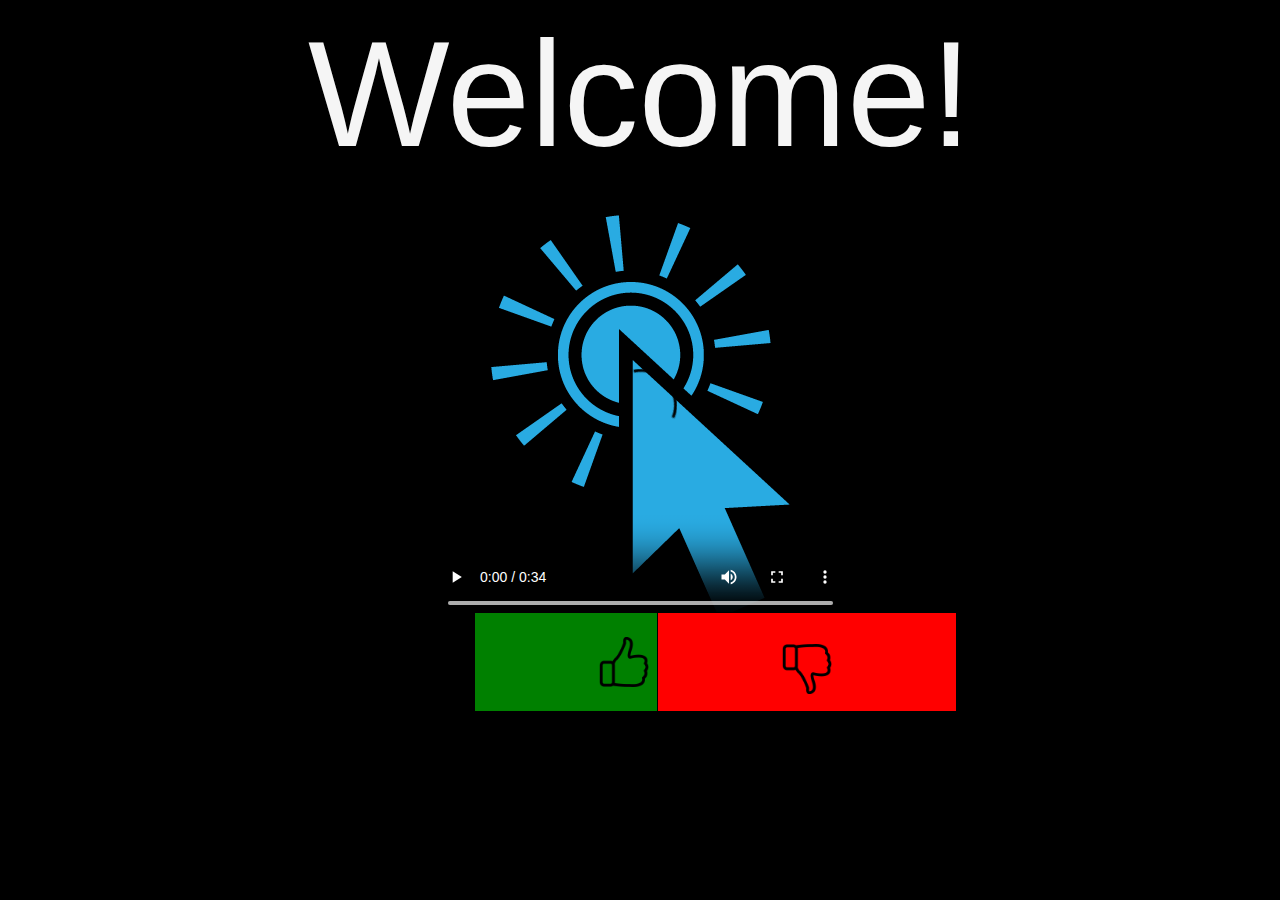
==== index.html @ 2dd56f04 "add index.html" ====
<!DOCTYPE html>
<html>
<head>
    <meta charset="UTF-8">
    <link rel="stylesheet" href="css/style.css">
    <title>BabaBooey</title>
</head>
<body>
    <div class="welc">Welcome!</div>
    <div class='vid'>
        <video poster="img/clickMe.png" controls loop src='video/polkaVid(1).mp4'></video>
    </div>
    <div class="dws">
        <audio src="audio/babaBooey.mp3"></audio><button class="like" onclick="this.previousSibling.play()"><img class="imgl" src="img/like.png"></button> <audio src="audio/babaBooey.mp3"></audio><button class="dislike" onclick="this.previousSibling.play()"><img class="imgd" src="img/dislike.png"></button>
    </div>
</body>
</html>
---- css/style.css ----
body{
    font-family: 'Franklin Gothic Medium', 'Arial Narrow', Arial, sans-serif;
    text-align: center;
    background-color: black;
    color: whitesmoke;
}

.welc{
    width: 100%;
    height: 200px;
    text-align: center;
    font-size: 150px;
}

.imgl{
    width: 50px;
    height: 50px;
    padding-top: 23px;
}

.imgd{
    width: 50px;
    height: 50px;
    padding-top: 30px;
}

.like{
    position: absolute;
    top: 68%;
    left: 37%;
    width: 300px;
    height: 100px;
    display: block;
    color: black;
    background-color: green;
    text-align: center;
    line-height: 90px;
    text-decoration: none;
    border: 1px solid;
}
.like:hover{
    color:black;
    background-color: yellowgreen;
}
.like:active{
    color:black;
    background-color:green;
}

.dislike{
    position: absolute;
    top: 68%;
    left: 51.3%;
    width: 300px;
    height: 100px;
    display: block;
    color: black;
    background-color: red;
    text-align: center;
    line-height: 90px;
    text-decoration: none;
    border: 1px solid;
}
.dislike:hover{
    color:black;
    background-color: orangered;
}
.dislike:active{
    color:black;
    background-color:red;
}
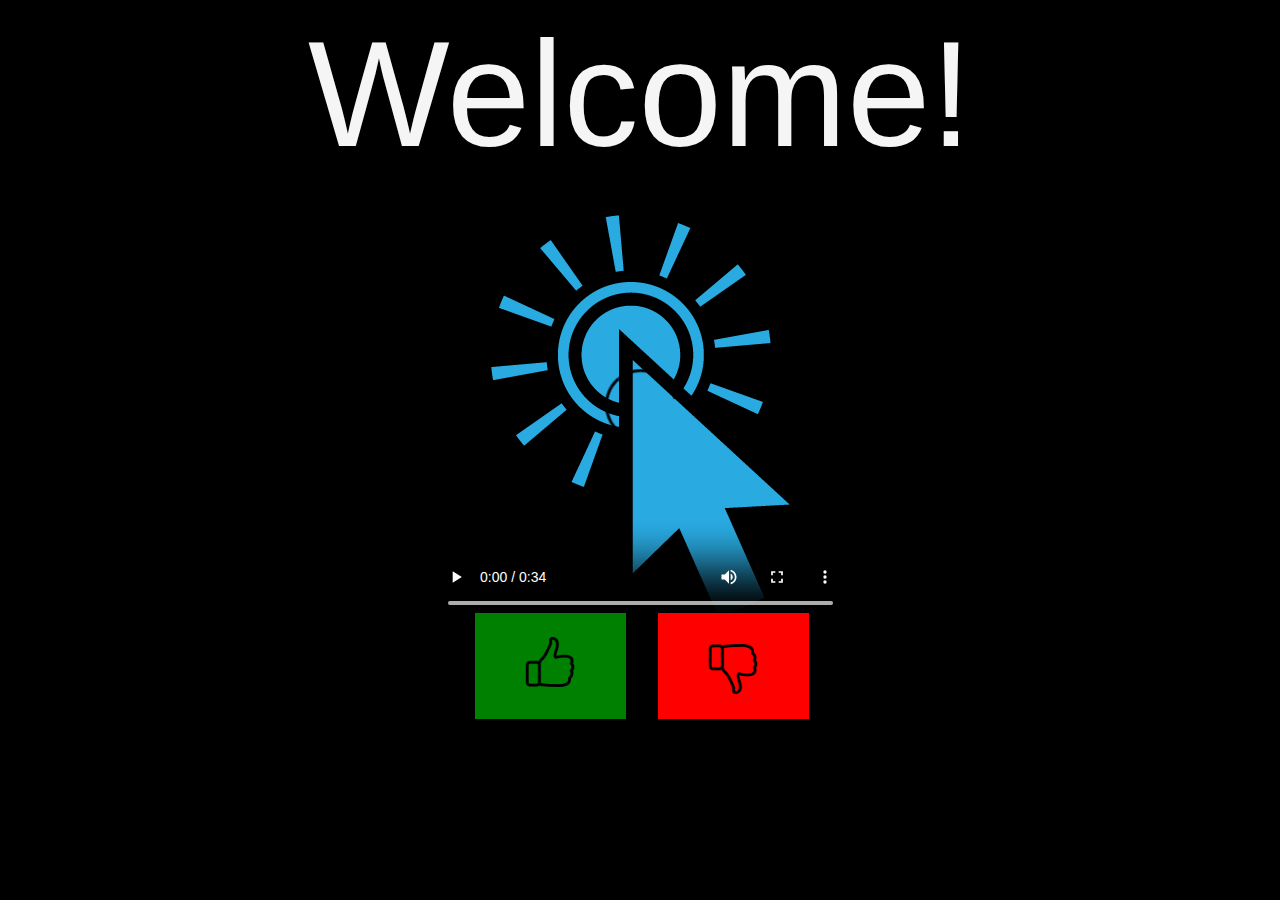
==== commit d37458f8: "add favicon" ====
--- a/index.html
+++ b/index.html
@@ -1,17 +1,35 @@
 <!DOCTYPE html>
-<html>
-<head>
-    <meta charset="UTF-8">
-    <link rel="stylesheet" href="css/style.css">
-    <title>BabaBooey</title>
-</head>
-<body>
-    <div class="welc">Welcome!</div>
-    <div class='vid'>
-        <video poster="img/clickMe.png" controls loop src='video/polkaVid(1).mp4'></video>
-    </div>
-    <div class="dws">
-        <audio src="audio/babaBooey.mp3"></audio><button class="like" onclick="this.previousSibling.play()"><img class="imgl" src="img/like.png"></button> <audio src="audio/babaBooey.mp3"></audio><button class="dislike" onclick="this.previousSibling.play()"><img class="imgd" src="img/dislike.png"></button>
-    </div>
-</body>
+<html lang="en">
+    <head>
+        <link rel="apple-touch-icon" sizes="57x57" href="/apple-icon-57x57.png">
+        <link rel="apple-touch-icon" sizes="60x60" href="/apple-icon-60x60.png">
+        <link rel="apple-touch-icon" sizes="72x72" href="/apple-icon-72x72.png">
+        <link rel="apple-touch-icon" sizes="76x76" href="/apple-icon-76x76.png">
+        <link rel="apple-touch-icon" sizes="114x114" href="/apple-icon-114x114.png">
+        <link rel="apple-touch-icon" sizes="120x120" href="/apple-icon-120x120.png">
+        <link rel="apple-touch-icon" sizes="144x144" href="/apple-icon-144x144.png">
+        <link rel="apple-touch-icon" sizes="152x152" href="/apple-icon-152x152.png">
+        <link rel="apple-touch-icon" sizes="180x180" href="/apple-icon-180x180.png">
+        <link rel="icon" type="image/png" sizes="192x192"  href="/android-icon-192x192.png">
+        <link rel="icon" type="image/png" sizes="32x32" href="/favicon-32x32.png">
+        <link rel="icon" type="image/png" sizes="96x96" href="/favicon-96x96.png">
+        <link rel="icon" type="image/png" sizes="16x16" href="/favicon-16x16.png">
+        <link rel="manifest" href="/manifest.json">
+        <link rel="icon" href="favicon.ico">
+        <meta name="msapplication-TileColor" content="#ffffff">
+        <meta name="msapplication-TileImage" content="/ms-icon-144x144.png">
+        <meta name="theme-color" content="#ffffff">
+        <meta charset="UTF-8">
+        <link rel="stylesheet" href="css/style.css">
+        <title>BabaBooey</title>
+    </head>
+    <body>
+        <div class="welc">Welcome!</div>
+        <div class='vid'>
+            <video poster="img/clickMe.png" controls loop src='video/polkaVid(1).mp4'></video>
+        </div>
+        <div class="dws">
+            <audio src="audio/babaBooey.mp3"></audio><button class="like" onclick="this.previousSibling.play()"><img class="imgl" src="img/like.png"></button> <audio src="audio/babaBooey.mp3"></audio><button class="dislike" onclick="this.previousSibling.play()"><img class="imgd" src="img/dislike.png"></button>
+        </div>
+    </body>
 </html>
--- a/css/style.css
+++ b/css/style.css
@@ -28,8 +28,8 @@
     position: absolute;
     top: 68%;
     left: 37%;
-    width: 300px;
-    height: 100px;
+    width: 12%;
+    height: 12%;
     display: block;
     color: black;
     background-color: green;
@@ -51,8 +51,8 @@
     position: absolute;
     top: 68%;
     left: 51.3%;
-    width: 300px;
-    height: 100px;
+    width: 12%;
+    height: 12%;
     display: block;
     color: black;
     background-color: red;
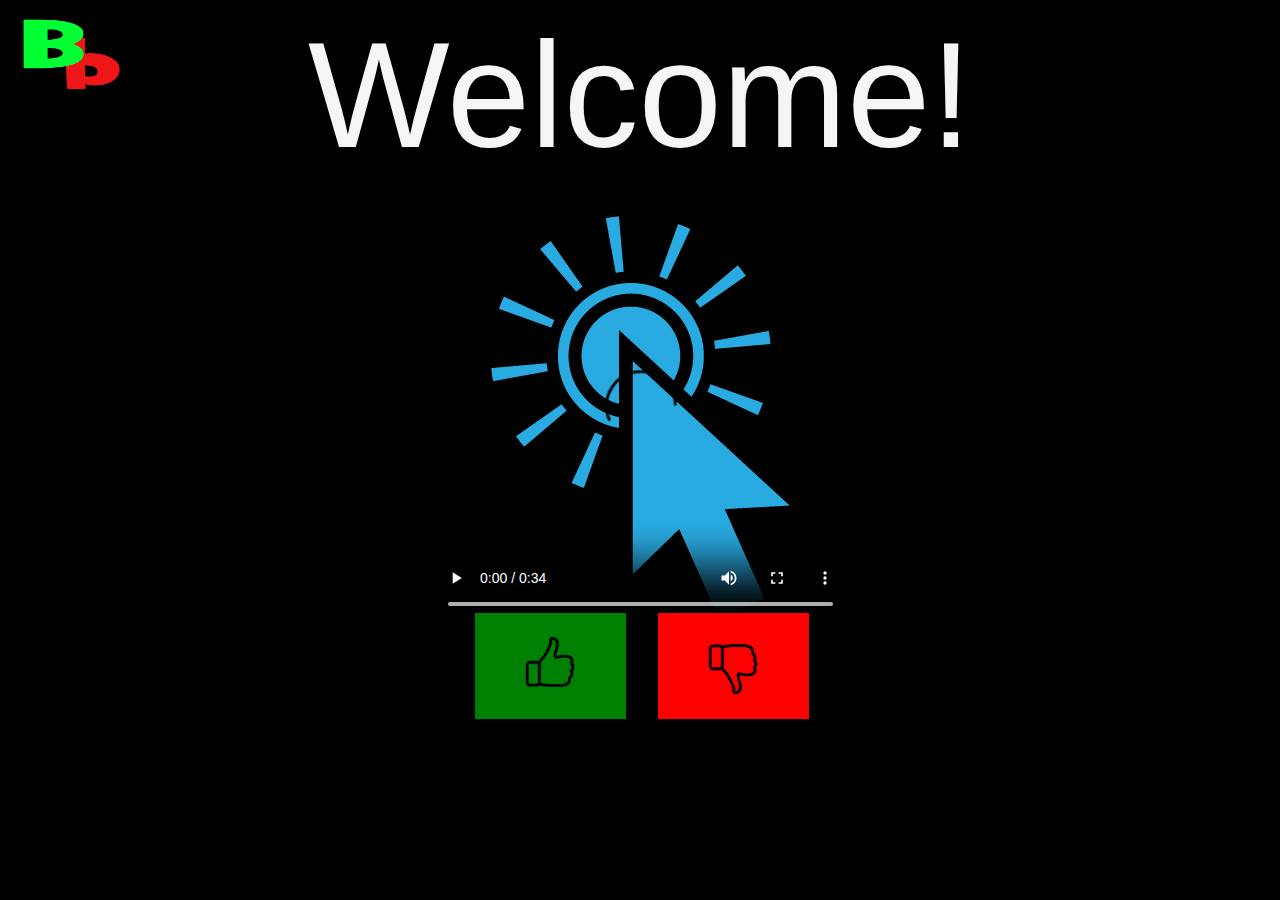
==== commit 6af51962: "logo on the page" ====
--- a/index.html
+++ b/index.html
@@ -24,7 +24,7 @@
         <title>BabaBooey</title>
     </head>
     <body>
-        <div class="welc">Welcome!</div>
+        <div class="logo"><img width="100px" src="logo.png" title="BabaBooey"></div><div class="welc">Welcome!</div>
         <div class='vid'>
             <video poster="img/clickMe.png" controls loop src='video/polkaVid(1).mp4'></video>
         </div>
--- a/css/style.css
+++ b/css/style.css
@@ -3,6 +3,14 @@
     text-align: center;
     background-color: black;
     color: whitesmoke;
+}
+
+.logo{
+    align-content: left;
+    margin-left: 1%;
+    margin-top: 0.5%;
+    width: 1px;
+    height: 1px;
 }
 
 .welc{
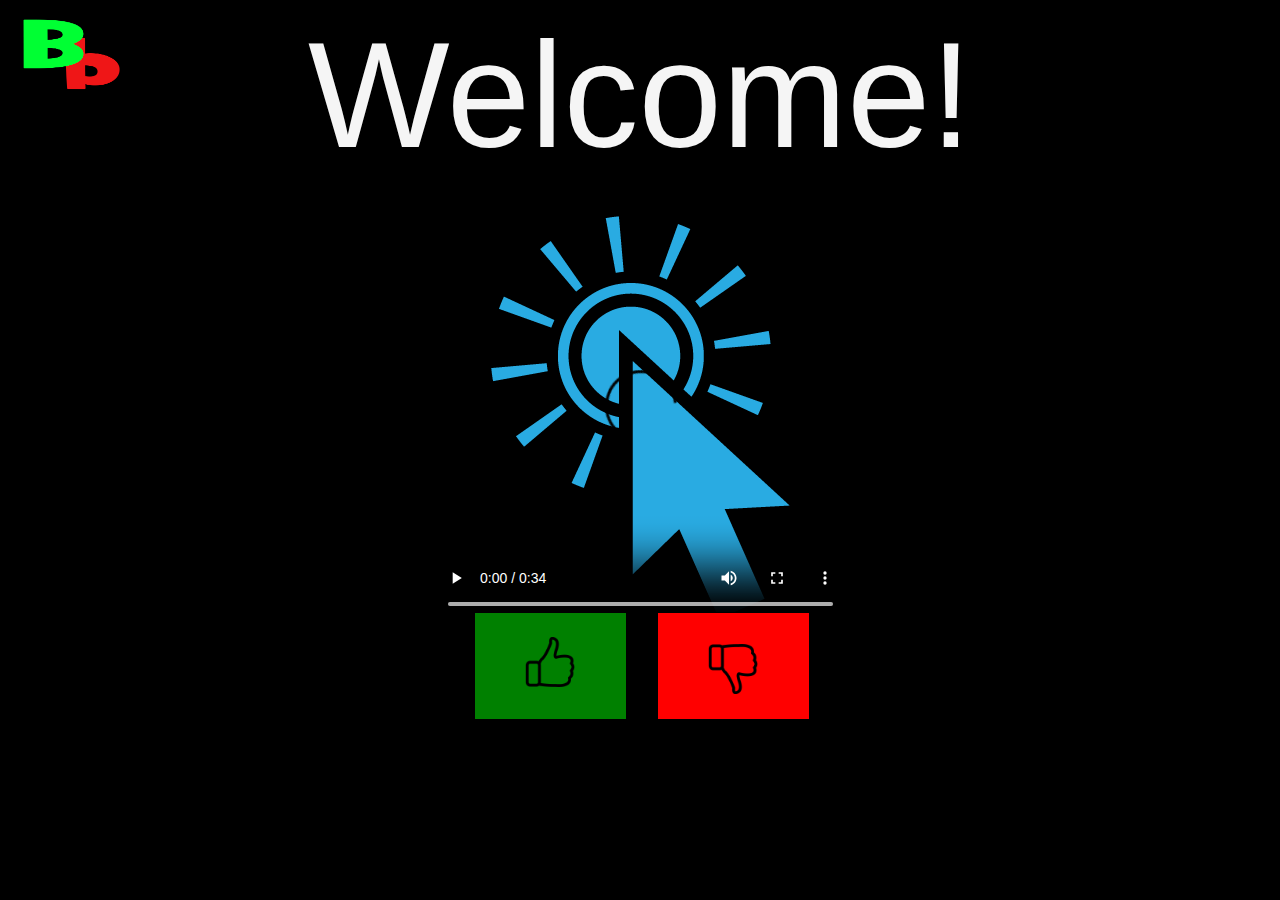
==== commit 30eddc91: "Add files via upload" ====
--- a/index.html
+++ b/index.html
@@ -20,7 +20,7 @@
         <meta name="msapplication-TileImage" content="/ms-icon-144x144.png">
         <meta name="theme-color" content="#ffffff">
         <meta charset="UTF-8">
-        <link rel="stylesheet" href="css/style.css">
+        <link rel="stylesheet" href="style.css">
         <title>BabaBooey</title>
     </head>
     <body>
--- a/style.css
+++ b/style.css
@@ -0,0 +1,79 @@
+body{
+    font-family: 'Franklin Gothic Medium', 'Arial Narrow', Arial, sans-serif;
+    text-align: center;
+    background-color: black;
+    color: whitesmoke;
+}
+
+.logo{
+    align-content: left;
+    margin-left: 1%;
+    margin-top: 0.5%;
+    width: 1px;
+    height: 1px;
+}
+
+.welc{
+    width: 100%;
+    height: 200px;
+    text-align: center;
+    font-size: 150px;
+}
+
+.imgl{
+    width: 50px;
+    height: 50px;
+    padding-top: 23px;
+}
+
+.imgd{
+    width: 50px;
+    height: 50px;
+    padding-top: 30px;
+}
+
+.like{
+    position: absolute;
+    top: 68%;
+    left: 37%;
+    width: 12%;
+    height: 12%;
+    display: block;
+    color: black;
+    background-color: green;
+    text-align: center;
+    line-height: 90px;
+    text-decoration: none;
+    border: 1px solid;
+}
+.like:hover{
+    color:black;
+    background-color: yellowgreen;
+}
+.like:active{
+    color:black;
+    background-color:green;
+}
+
+.dislike{
+    position: absolute;
+    top: 68%;
+    left: 51.3%;
+    width: 12%;
+    height: 12%;
+    display: block;
+    color: black;
+    background-color: red;
+    text-align: center;
+    line-height: 90px;
+    text-decoration: none;
+    border: 1px solid;
+}
+.dislike:hover{
+    color:black;
+    background-color: orangered;
+}
+.dislike:active{
+    color:black;
+    background-color:red;
+}
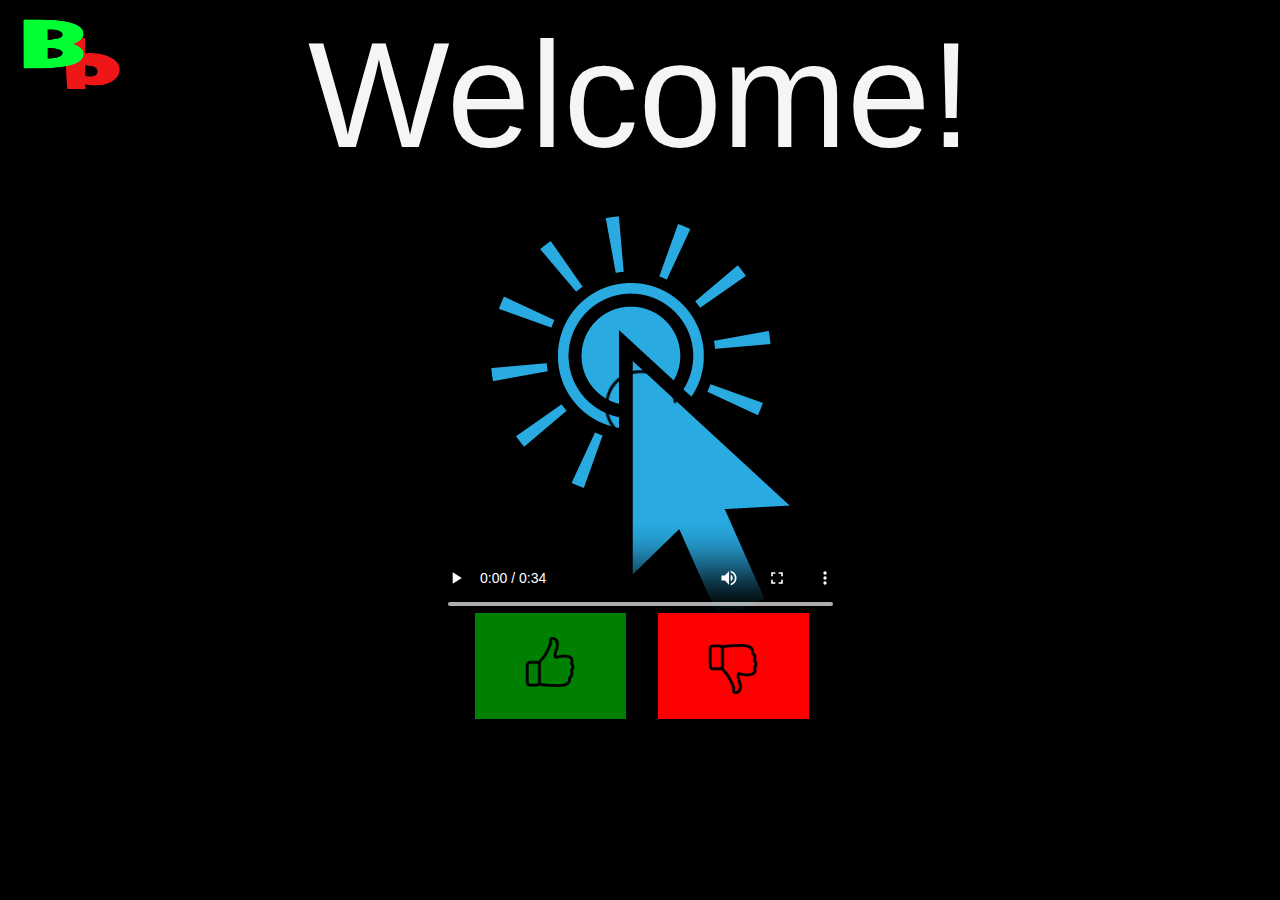
==== commit 407fe7e9: "logo" ====
--- a/index.html
+++ b/index.html
@@ -20,7 +20,7 @@
         <meta name="msapplication-TileImage" content="/ms-icon-144x144.png">
         <meta name="theme-color" content="#ffffff">
         <meta charset="UTF-8">
-        <link rel="stylesheet" href="style.css">
+        <link rel="stylesheet" href="css/style.css">
         <title>BabaBooey</title>
     </head>
     <body>
--- a/css/style.css
+++ b/css/style.css
@@ -0,0 +1,79 @@
+body{
+    font-family: 'Franklin Gothic Medium', 'Arial Narrow', Arial, sans-serif;
+    text-align: center;
+    background-color: black;
+    color: whitesmoke;
+}
+
+.logo{
+    align-content: left;
+    margin-left: 1%;
+    margin-top: 0.5%;
+    width: 1px;
+    height: 1px;
+}
+
+.welc{
+    width: 100%;
+    height: 200px;
+    text-align: center;
+    font-size: 150px;
+}
+
+.imgl{
+    width: 50px;
+    height: 50px;
+    padding-top: 23px;
+}
+
+.imgd{
+    width: 50px;
+    height: 50px;
+    padding-top: 30px;
+}
+
+.like{
+    position: absolute;
+    top: 68%;
+    left: 37%;
+    width: 12%;
+    height: 12%;
+    display: block;
+    color: black;
+    background-color: green;
+    text-align: center;
+    line-height: 90px;
+    text-decoration: none;
+    border: 1px solid;
+}
+.like:hover{
+    color:black;
+    background-color: yellowgreen;
+}
+.like:active{
+    color:black;
+    background-color:green;
+}
+
+.dislike{
+    position: absolute;
+    top: 68%;
+    left: 51.3%;
+    width: 12%;
+    height: 12%;
+    display: block;
+    color: black;
+    background-color: red;
+    text-align: center;
+    line-height: 90px;
+    text-decoration: none;
+    border: 1px solid;
+}
+.dislike:hover{
+    color:black;
+    background-color: orangered;
+}
+.dislike:active{
+    color:black;
+    background-color:red;
+}
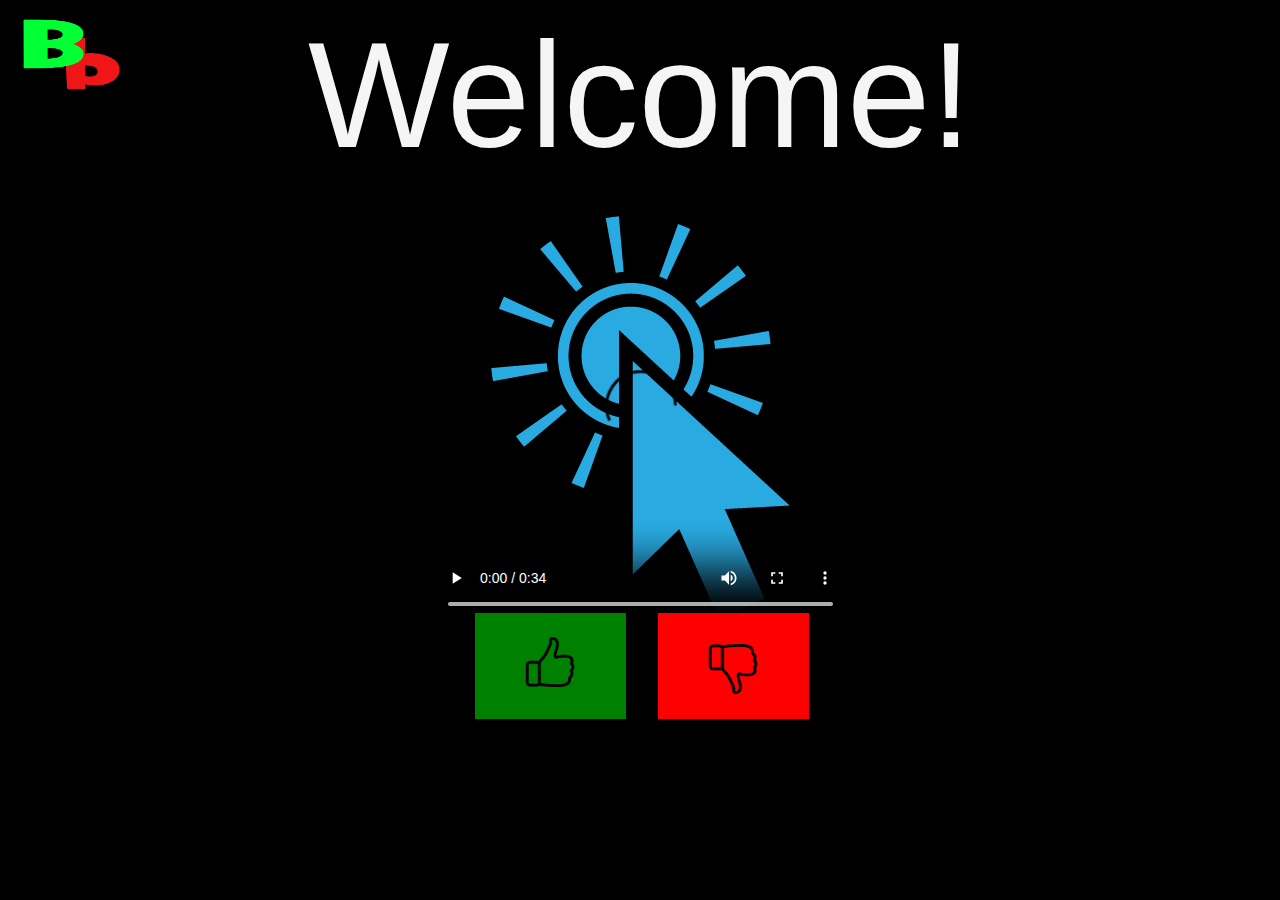
==== commit 4b3ec928: "392784908732538945 attemp to make the logo on the page" ====
--- a/index.html
+++ b/index.html
@@ -20,7 +20,7 @@
         <meta name="msapplication-TileImage" content="/ms-icon-144x144.png">
         <meta name="theme-color" content="#ffffff">
         <meta charset="UTF-8">
-        <link rel="stylesheet" href="css/style.css">
+        <link rel="stylesheet" href="style.css">
         <title>BabaBooey</title>
     </head>
     <body>
--- a/style.css
+++ b/style.css
@@ -0,0 +1,79 @@
+body{
+    font-family: 'Franklin Gothic Medium', 'Arial Narrow', Arial, sans-serif;
+    text-align: center;
+    background-color: black;
+    color: whitesmoke;
+}
+
+.logo{
+    align-content: left;
+    margin-left: 1%;
+    margin-top: 0.5%;
+    width: 1px;
+    height: 1px;
+}
+
+.welc{
+    width: 100%;
+    height: 200px;
+    text-align: center;
+    font-size: 150px;
+}
+
+.imgl{
+    width: 50px;
+    height: 50px;
+    padding-top: 23px;
+}
+
+.imgd{
+    width: 50px;
+    height: 50px;
+    padding-top: 30px;
+}
+
+.like{
+    position: absolute;
+    top: 68%;
+    left: 37%;
+    width: 12%;
+    height: 12%;
+    display: block;
+    color: black;
+    background-color: green;
+    text-align: center;
+    line-height: 90px;
+    text-decoration: none;
+    border: 1px solid;
+}
+.like:hover{
+    color:black;
+    background-color: yellowgreen;
+}
+.like:active{
+    color:black;
+    background-color:green;
+}
+
+.dislike{
+    position: absolute;
+    top: 68%;
+    left: 51.3%;
+    width: 12%;
+    height: 12%;
+    display: block;
+    color: black;
+    background-color: red;
+    text-align: center;
+    line-height: 90px;
+    text-decoration: none;
+    border: 1px solid;
+}
+.dislike:hover{
+    color:black;
+    background-color: orangered;
+}
+.dislike:active{
+    color:black;
+    background-color:red;
+}
